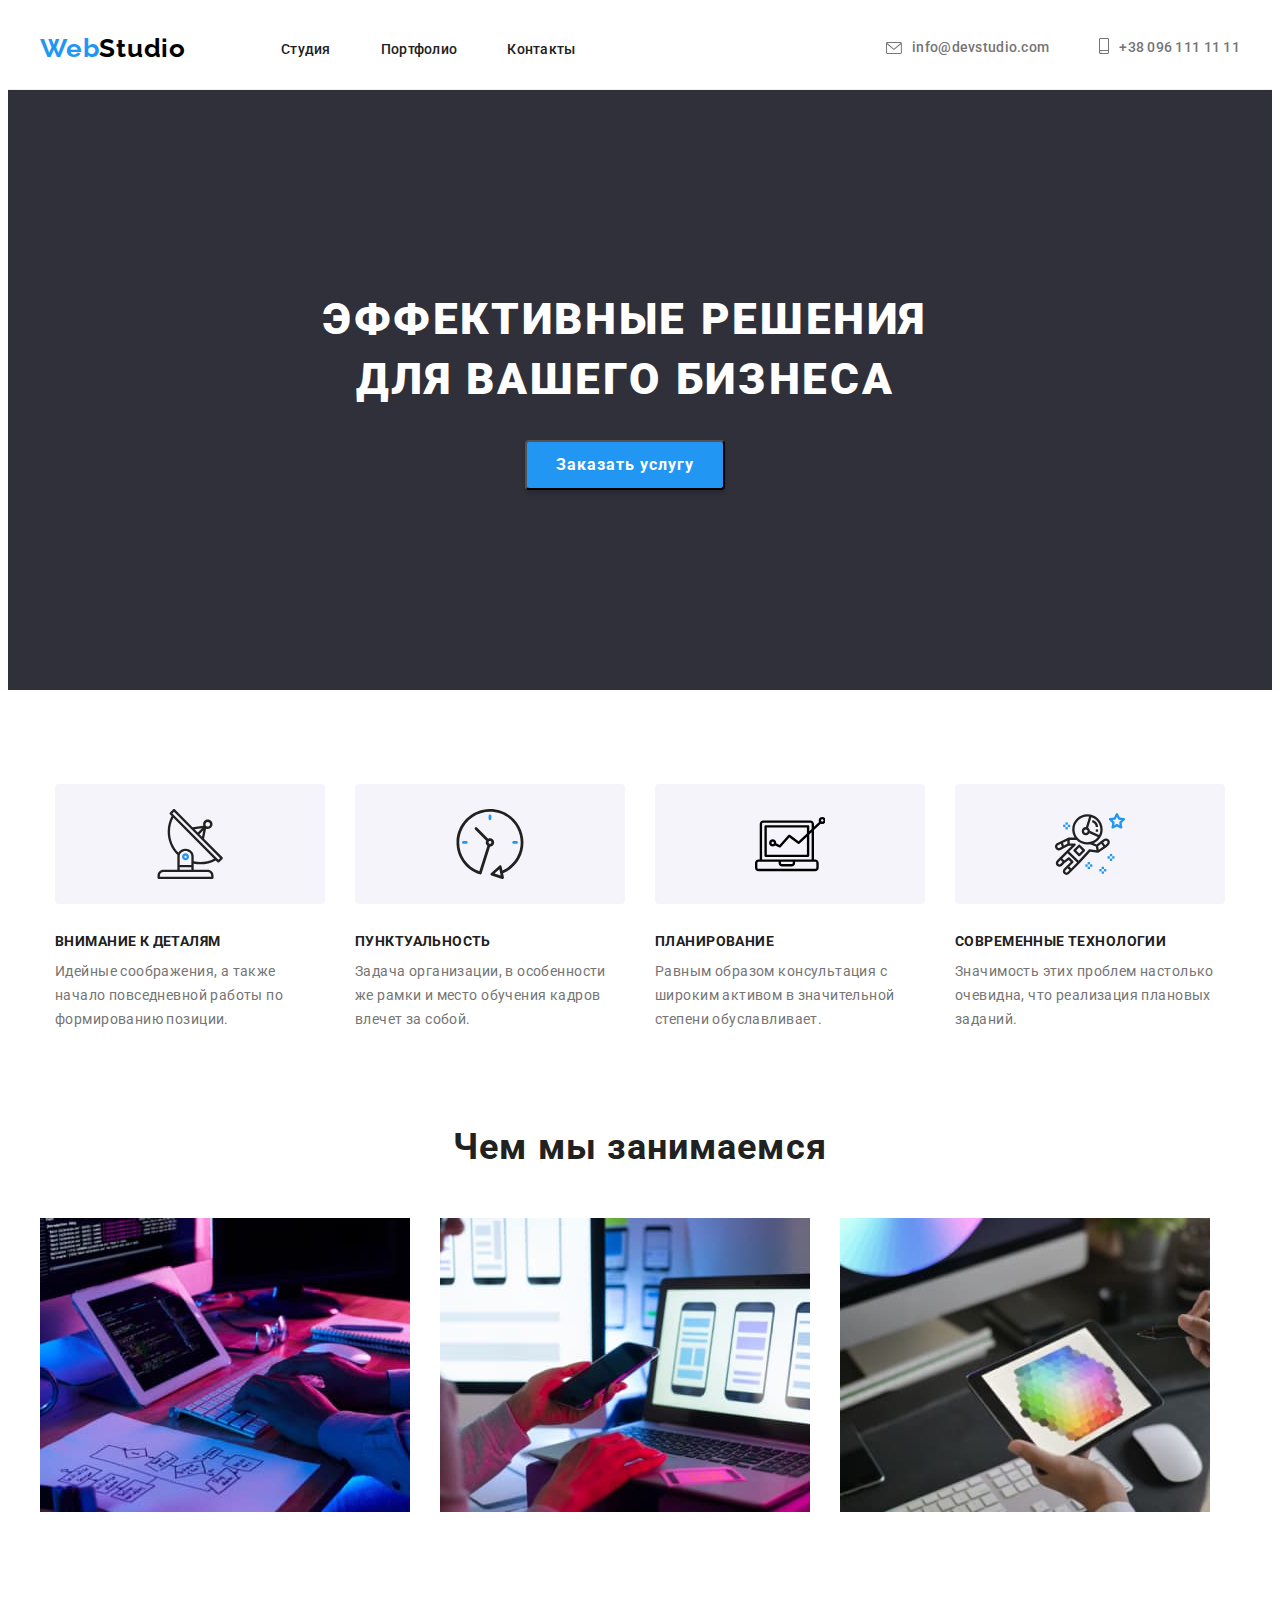
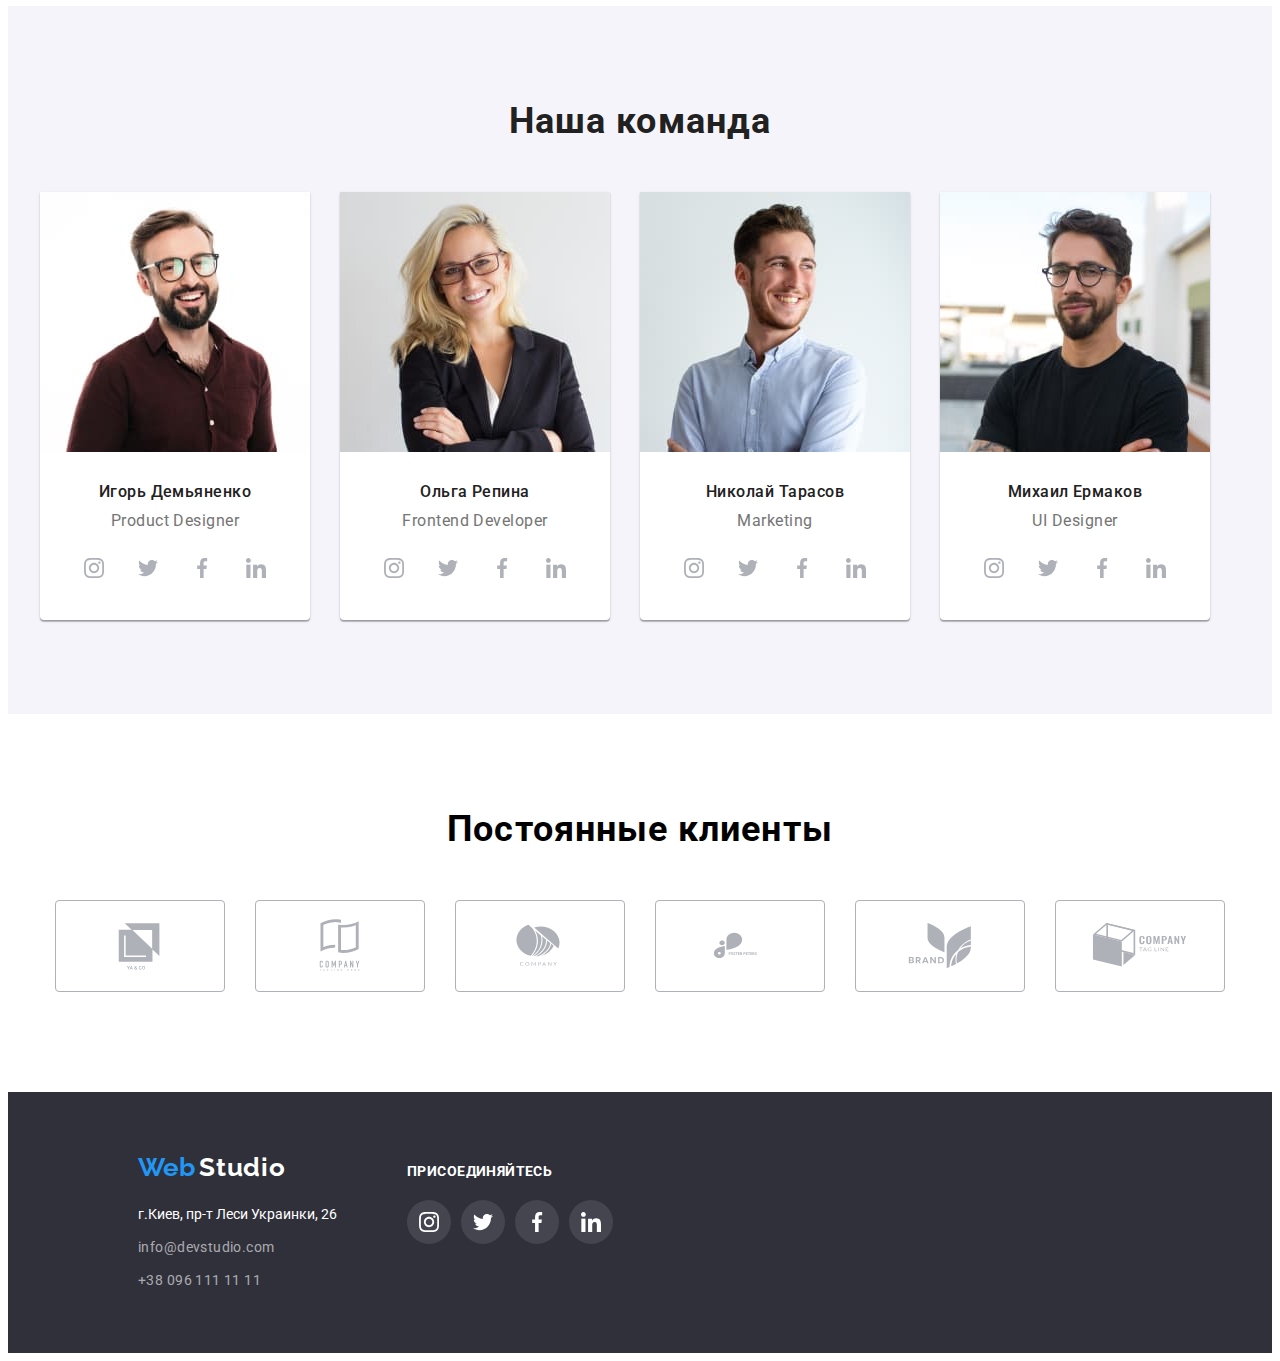
==== index.html @ fecfe100 "из свж" ====
<!DOCTYPE html>
<html lang="ru">

<head>
    <meta charset="UTF-8">
    <meta http-equiv="X-UA-Compatible" content="IE=edge">
    <meta name="viewport" content="width=device-width, initial-scale=1.0">
    <title>WebStudio</title>
    <link rel="preconnect" href="https://fonts.googleapis.com">
    <link rel="preconnect" href="https://fonts.gstatic.com" crossorigin>
    <link 
    href="https://fonts.googleapis.com/css2?family=Raleway:wght@700&family=Roboto:wght@400;500;700;900&display=swap"
    rel="stylesheet"
    />
    <link rel="stylesheet" href="https://cdnjs.cloudflare.com/ajax/libs/modern-normalize/1.1.0/modern-normalize.min.css"
        integrity="sha512-wpPYUAdjBVSE4KJnH1VR1HeZfpl1ub8YT/NKx4PuQ5NmX2tKuGu6U/JRp5y+Y8XG2tV+wKQpNHVUX03MfMFn9Q=="
        crossorigin="anonymous" referrerpolicy="no-referrer" />
    <link rel="stylesheet" href="./style/style.css">
</head>

<body>
    <header class="header">
    <div class="container header-container">    
    <nav class="header-navigation">
            <a class="header-logo-first link "href="">Web</a>
            <a class="header-logo-second link " href="">Studio</a>
            <ul class="header-list list">
                <li class="header-item" ><a href="" class="header-link link ">Студия</a></li>
                <li class="header-item" ><a href="./portfolio.html" class="header-link link ">Портфолио</a></li>
                <li class="header-item" ><a href="" class="header-link link ">Контакты</a></li>
            </ul>  
    </nav> 
    <div class="header-connect">
        <a href="" class="header-icons-mail header-link-icons link">
            <svg class="header-icon-mail " width='16' height="12">
                <use href="./img/icon.svg/icons.svg#icon-e_mail"></use>
            </svg>
        </a>
    <a class="header-mail header-link link " href="mailto:info@devstudio.com">info@devstudio.com</a>
    <a href="" class="header-icons-tel header-link-icons link">
        <svg class="header-icon-tel " width='10' height="16">
            <use href="./img/icon.svg/icons.svg#icon-smartphone"></use>
        </svg>
    </a>
    <a class="header-tel header-link header-icons-tel link" href="tel:+380961111111">+38 096 111 11 11</a>
</div>
</div>
</header>

    <main>
        <!-- Страница герой -->
        
        <section class="hero">
            <div class="container ">
            <h1 class="hero-title">Эффективные решения для вашего бизнеса</h1>
            <button class="hero-btn"type="button">Заказать услугу</button>
        </div>
    </section>
    

        <!--Особенности-->
        <section class="peculiarities">
            <div class="container container-peculiarities">
            <h2 class="peculiarities-title">Особенности</h2>
            <ul class="peculiarities-list list">
                <li class="peculiarities-item">
                    <a href="" class="peculiarities-link link">
                        <svg class="peculiarities-icon" width='70' height="70">
                            <use href="./img/icon.svg/icons.svg#icon-untitled"></use>
                        </svg>
                    </a>
                    <h3 class="peculiarities-after-title">Внимание к деталям</h3>
                    <p class="peculiarities-text">Идейные соображения, а также начало повседневной работы по формированию позиции.</p>
                </li>
                <li class="peculiarities-item">
                    <a href="" class="peculiarities-link link">
                        <svg class="peculiarities-icon" width='70' height="70">
                            <use href="./img/icon.svg/icons.svg#icon-1"></use>
                        </svg>
                    </a>
                    <h3 class="peculiarities-after-title">Пунктуальность</h3>
                    <p class="peculiarities-text">Задача организации, в особенности же рамки и место обучения кадров влечет за собой.</p>
                </li>
                <li class="peculiarities-item">
                    <a href="" class="peculiarities-link link">
                        <svg class="peculiarities-icon" width='70' height="70">
                            <use href="./img/icon.svg/icons.svg#icon-2"></use>
                        </svg>
                    </a>
                    <h3 class="peculiarities-after-title">Планирование</h3>
                    <p class="peculiarities-text">Равным образом консультация с широким активом в значительной степени обуславливает.</p>
                </li>
                <li class="peculiarities-item">
                    <a href="" class="peculiarities-link link">
                        <svg class="peculiarities-icon" width='70' height="70">
                            <use href="./img/icon.svg/icons.svg#icon-3"></use>
                        </svg>
                    </a>
                    <h3 class="peculiarities-after-title">Современные технологии</h3>
                    <p class="peculiarities-text">Значимость этих проблем настолько очевидна, что реализация плановых заданий.</p>
                </li>
            </ul>
        </div>
        </section>
        <!-- Чем занимаемся -->
        <section class="activity">
            <div class="container container-activity">
            <h2 class="activity-title">Чем мы занимаемся</h2>
            <ul class="activity-list list">
                <li class="activity-item"><a class="activity-link" href=""><img src="./img/box1.jpeg" alt="разработка" width="370"></a></li>
                <li class="activity-item"><a class="activity-link" href=""><img src="./img/box_2.jpeg" alt="разработка" width="370"></a></li>
                <li class="activity-item"><a class="activity-link" href=""><img src="./img/box3.jpeg" alt="разработка" width="370"></a></li>
            </ul>
        </div>
        </section>
        <!-- Команда -->
        <section class="team">
            <div class="container container-team">
            <h2 class="team-title">Наша команда</h2>
            <ul class="team-list list">
                <li class="team-item" >
                    <img src="./img/img_Ihor.jpeg" alt="Фото человека" width="270">
                    <div class="team-item-info">
                    <h3 class="team-after-title">Игорь Демьяненко</h3>
                    <p class="team-text"lang="en"> Product Designer</p>
                <ul class="team-social-list list">
                    <li class="team-social-item">
                        <a href="" class="team-social-link link">
                        <svg class="team-social-icon instagram" width='20' height="20">
                        <use href="./img/icon.svg/icons.svg#icon-instagram_team"></use>
                        </svg>
                        </a>
                    </li>
                    <li class="team-social-item">
                        <a href="" class="team-social-link link">
                            <svg class="team-social-icon" width='20' height="20">
                            <use href="./img/icon.svg/icons.svg#icon-twitter_team"></use>
                        </svg></a>
                    </li>
                    <li class="team-social-item">
                        <a href="" class="team-social-link link">
                            <svg class="team-social-icon" width='20' height="20">
                            <use href="./img/icon.svg/icons.svg#icon-facebook"></use>
                        </svg></a>
                    </li>
                    <li class="team-social-item">
                        <a href="" class="team-social-link link">
                            <svg class="team-social-icon" width='20' height="20">
                            <use href="./img/icon.svg/icons.svg#icon-linkedin"></use>
                        </svg>
                    </a>
                    </li>
                </ul>
                </div>
            </li>
                <li class="team-item" >
                    <img src="./img/img_Olha.jpeg" alt="Фото человека" width="270">
                    <div class="team-item-info">
                        <h3 class="team-after-title">Ольга Репина</h3>
                    <p class="team-text" lang="en"> Frontend Developer</p>
                    <ul class="team-social-list list">
                        <li class="team-social-item">
                        <a href="" class="team-social-link link">
                            <svg class="team-social-icon" width='20' height="20">
                            <use href="./img/icon.svg/icons.svg#icon-instagram_team"></use>
                        </svg>
                    </a>
                    </li>
                    <li class="team-social-item">
                        <a href="" class="team-social-link link">
                            <svg class="team-social-icon" width='20' height="20">
                                <use href="./img/icon.svg/icons.svg#icon-twitter_team"></use>
                            </svg>
                        </a>
                    </li>
                    <li class="team-social-item">
                        <a href="" class="team-social-link link">
                            <svg class="team-social-icon" width='20' height="20">
                                <use href="./img/icon.svg/icons.svg#icon-facebook"></use>
                            </svg>
                        </a>
                    </li>
                    <li class="team-social-item">
                        <a href="" class="team-social-link link">
                            <svg class="team-social-icon" width='20' height="20">
                                <use href="./img/icon.svg/icons.svg#icon-linkedin"></use>
                            </svg>
                        </a>
                    </li>
                </ul>
                </div>
            </li>
                <li class="team-item" >
                    <img src="./img/img_Mykola.jpeg" alt="Фото человека" width="270">
                    <div class="team-item-info"><h3 class="team-after-title">Николай Тарасов</h3>
                    <p class="team-text" lang="en"> Marketing</p>
                <ul class="team-social-list list">
                    <li class="team-social-item">
                        <a href="" class="team-social-link link">
                            <svg class="team-social-icon" width='20' height="20">
                            <use href="./img/icon.svg/icons.svg#icon-instagram_team"></use>
                            </svg>
                        </a>
                    </li>
                    <li class="team-social-item">
                        <a href="" class="team-social-link link">
                            <svg class="team-social-icon" width='20' height="20">
                            <use href="./img/icon.svg/icons.svg#icon-twitter_team"></use>
                        </svg>
                    </a>
                    </li>
                    <li class="team-social-item">
                        <a href="" class="team-social-link link"><svg class="team-social-icon" width='20' height="20">
                            <use href="./img/icon.svg/icons.svg#icon-facebook"></use>
                        </svg>
                    </a>
                    </li>
                    <li class="team-social-item">
                        <a href="" class="team-social-link link">
                            <svg class="team-social-icon" width='20' height="20">
                                <use href="./img/icon.svg/icons.svg#icon-linkedin"></use>
                            </svg>
                        </a>
                    </li>
                </ul>
                </div></li>
                <li class="team-item" >
                    <img src="./img/img_Myha.jpeg" alt="Фото человека" width="270">
                    <div class="team-item-info"><h3 class="team-after-title">Михаил Ермаков</h3>
                    <p class="team-text" lang="en"> UI Designer</p>
                <ul class="team-social-list list">
                    <li class="team-social-item">
                        <a href="" class="team-social-link link"><svg class="team-social-icon" width='20' height="20">
                        <use href="./img/icon.svg/icons.svg#icon-instagram_team"></use>
                        </svg>
                    </a>
                    </li>
                    <li class="team-social-item">
                        <a href="" class="team-social-link link">
                            <svg class="team-social-icon" width='20' height="20">
                                <use href="./img/icon.svg/icons.svg#icon-twitter_team"></use>
                            </svg>
                        </a>
                    </li>
                    <li class="team-social-item">
                        <a href="" class="team-social-link link">
                            <svg class="team-social-icon" width='20' height="20">
                                <use href="./img/icon.svg/icons.svg#icon-facebook"></use>
                            </svg>
                        </a>
                    </li>
                    <li class="team-social-item">
                        <a href="" class="team-social-link link">
                        <svg class="team-social-icon" width='20' height="20">
                        <use href="./img/icon.svg/icons.svg#icon-linkedin"></use>
                        </svg>
                        </a>
                    </li>
                </ul>
                </div></li>
            </ul>
        </div>
        </section>
        <!--Постоянные клиенты-->
        <section class="clients">
            <div class="container container-clients">
                <h2 class="clients-title">Постоянные клиенты</h2>
                <ul class="clients-list list">
                    <li class="clients-item">
                    <a href="" class="clients-link link">
                        <svg class="clients-icon" width='106' height="60">
                            <use href="./img/icon.svg/icons.svg#icon-ya_co"></use>
                        </svg>
                    </a>
                </li>
                <li class="clients-item">
                    <a href="" class="clients-link link">
                        <svg class="clients-icon" width='106' height="60">
                            <use href="./img/icon.svg/icons.svg#icon-company"></use>
                        </svg>
                    </a>
                </li>
                <li class="clients-item">
                    <a href="" class="clients-link link">
                        <svg class="clients-icon" width='106' height="60">
                            <use href="./img/icon.svg/icons.svg#icon-company_two"></use>
                        </svg>
                    </a>
                </li>
                <li class="clients-item">
                    <a href="" class="clients-link link">
                        <svg class="clients-icon" width='106' height="60">
                            <use href="./img/icon.svg/icons.svg#icon-foster_peters"></use>
                        </svg>
                    </a>
                </li>
                <li class="clients-item">
                    <a href="" class="clients-link link">
                        <svg class="clients-icon" width='106' height="60">
                            <use href="./img/icon.svg/icons.svg#icon-brand"></use>
                        </svg>
                    </a>
                </li>
                <li class="clients-item">
                    <a href="" class="clients-link link">
                        <svg class="clients-icon" width='106' height="60">
                            <use href="./img/icon.svg/icons.svg#icon-tag_line"></use>
                        </svg>
                    </a>
                </li>
                
                </ul>

            </div>
        </section>
    </main>
    <footer class="footer container-icons">
        <div class="container-footer">
        <a class="footer-logo-first link" href="">Web</a>
        <a class="footer-logo-second link" href="">Studio</a>
        <address class="footer-address">
            <ul class="footer-list list">
                <li class="footer-item"><a class="footer-link link"href="https://goo.gl/maps/S71Vczf6p6G6FvQn8" target="_blank" rel="noopener noreferrer">г.Киев,
                        пр-т Леси Украинки, 26</a></li>
                <li class="footer-item"><a class="footer-link-mail link"href="mailto:info@devstudio.com">info@devstudio.com</a></li>
                <li class="footer-item"><a class="footer-link-tel link"href="tel:+380961111111">+38 096 111 11 11</a></li>
            </ul>
            </address>
            </div>
            <section class="" >
                <div class="container-footer-icons">
                <p class="footer-social-text">
                        ПРИСОЕДИНЯЙТЕСЬ
                    </p>
                    <ul class="footer-social-list list">
                        <li class="footer-social-item">
                            <a href="" class="link footer-social-link">
                                <svg class="footer-social-icon instagram" width='20' height="20">
                                <use href="./img/icon.svg/icons.svg#icon-instagram_team"></use>
                            </svg></a>
                        </li>
                        <li class="footer-social-item">
                            <a href="" class="link footer-social-link">
                                <svg class="footer-social-icon instagram" width='20' height="20">
                                <use href="./img/icon.svg/icons.svg#icon-twitter_team"></use>
                                </svg></a>
                        </li>
                        <li class="footer-social-item">
                            <a href="" class="link footer-social-link">
                                <svg class="footer-social-icon instagram" width='20' height="20">
                                <use href="./img/icon.svg/icons.svg#icon-facebook"></use>
                                </svg></a>
                        </li>
                        <li class="footer-social-item">
                            <a href="" class="link footer-social-link">
                                <svg class="footer-social-icon instagram" width='20' height="20">
                                <use href="./img/icon.svg/icons.svg#icon-linkedin"></use>
                                </svg></a>
                        </li>
                    
                </ul>
            </div>
        </section>
    </footer>
</body>

</html>
---- style/style.css ----
:root {
  --header-text-color: #212121;
  --main-title-color: #ffffff;
  --second-title-color: #212121;
  --first-text-color: #757575;
  --second-text-color: #212121;
  --accent-color: #2196f3;
}

body {
  font-family: 'Roboto', sans-serif;
  color: #000;
}

p,
h1,
h2,
h3,
h4,
h5,
h6 {
  margin: 0;
}

ul {
  margin: 0;
  padding: 0;
}
button {
  cursor: pointer;
}

img {
  display: block;
}
.container {
  width: 1200px;
  padding-left: 15px;
  padding-right: 15px;
  margin: 0px auto;
}

.list {
  list-style: none;
}

.link {
  text-decoration: none;
}

/*-------------Header-------------*/
.header {
  padding-top: 25px;
  padding-bottom: 25px;
  border-bottom: 1px solid #eeeeee;
}
.header-container {
  display: flex;
  align-items: center;
}
.header-navigation {
  display: flex;
  align-items: center;
}

.header-connect {
  display: flex;
  margin-left: auto;
  align-items: center;
}

.header-list {
  display: flex;
  margin-left: 95px;
}

.header-item {
  margin-right: 50px;
}
.header-item:last-child {
  margin-right: 0;
}

.header-link {
  display: inline-block;
  font-weight: 500;
  font-size: 14px;
  line-height: 1.14;
  letter-spacing: 0.02em;
  color: var(--header-text-color);
}

.header-link:hover,
.header-link:focus {
  color: var(--accent-color);
}

.header-logo-first {
  font-family: Raleway;
  font-weight: 700;
  font-size: 26px;
  line-height: 1.19;
  letter-spacing: 0.03em;
  color: var(--accent-color);
}

.header-logo-second {
  font-family: Raleway;
  font-weight: 700;
  font-size: 26px;
  line-height: 1.19;
  letter-spacing: 0.03em;
  color: #000;
}

.header-mail {
  font-weight: 500;
  font-size: 14px;
  line-height: 1.14;
  letter-spacing: 0.02em;
  color: var(--first-text-color);
  margin-right: 50px;
}

.header-tel {
  font-weight: 500;
  font-size: 14px;
  line-height: 1.14;
  letter-spacing: 0.02em;
  color: var(--first-text-color);
}

.header-icon-mail {
  display: inline-flex;
  align-items: center;
  width: 16px;
  height: 12px;
  margin-right: 10px;
}
.header-icon-tel {
  display: inline-flex;
  align-items: center;
  width: 10px;
  height: 16px;
  margin-right: 10px;
}
/*---------------Hero---------------*/
.hero {
  background-color: #2f303a;
  background-image: linear-gradient(
      rgba(47, 48, 58, 0.4),
      rgba(47, 48, 58, 0.4)
    ),
    url(../img/картинка_герой.jpg);
  max-width: 1600;
  margin: 0 auto;
  background-repeat: no-repeat;
  background-position: center;
  background-size: cover;
  padding-top: 200px;
  padding-bottom: 200px;
}
.hero-title {
  font-weight: 900;
  font-size: 44px;
  line-height: 1.36;
  letter-spacing: 0.06em;
  text-transform: uppercase;
  color: var(--main-title-color);
  width: 696px;
  height: 120px;
  text-align: center;
  margin-left: 237px;
}

.hero-btn {
  font-family: inherit;
  font-weight: 700;
  font-size: 16px;
  line-height: 1.875;
  letter-spacing: 0.06em;
  color: #ffffff;
  cursor: pointer;
  align-items: center;
  text-align: center;
  background: #2196f3;
  box-shadow: 0px 4px 4px rgba(0, 0, 0, 0.15);
  border-radius: 4px;
  width: 200px;
  height: 50px;
  margin-top: 30px;
  margin-left: 485px;
}

.hero-btn:hover,
.hero-btn:focus {
  background-color: #188ce8;
}

/*---------Peculiarities---------*/
.peculiarities {
  padding-top: 94px;
  padding-bottom: 94px;
}

.peculiarities-title {
  display: none;
}

.peculiarities-list {
  display: flex;
  justify-content: center;
}

.peculiarities-item {
  width: 270px;
  /*height: 101px;*/
  margin-right: 30px;
}

.peculiarities-link {
  width: 270px;
  height: 120px;
  display: flex;
  align-items: center;
  justify-content: center;
  background-color: #f5f4fa;
  border-radius: 4px;
  margin-bottom: 30px;
}

.peculiarities-icon {
  display: block;
  width: 70px;
  height: 70px;
}

/*.peculiarities-item::before {
  content: '';
  display: inline-block;
  width: 270px;
  height: 120px;
  background: #f5f4fa;
  border-radius: 4px;
}*/

.peculiarities-item:last-child {
  margin-right: 0;
}

.peculiarities-after-title {
  margin-bottom: 10px;
}
.peculiarities-after-title {
  display: flex;
  font-weight: 700;
  font-size: 14px;
  line-height: 1.14;
  letter-spacing: 0.03em;
  text-transform: uppercase;
  color: var(--second-title-color);
}
.peculiarities-text {
  font-weight: 400;
  font-size: 14px;
  line-height: 1.71;
  letter-spacing: 0.03em;
  color: var(--first-text-color);
}

/*---------activity---------*/
.activity {
  margin-bottom: 94px;
}
.activity-title {
  font-weight: 700;
  font-size: 36px;
  line-height: 1.17;
  text-align: center;
  letter-spacing: 0.03em;
  color: var(--second-title-color);
  padding-top: 0px;
  margin-bottom: 50px;
}

.activity-list {
  display: flex;
}
.activity-item {
  margin-right: 30px;
}

.activity-item:last-child {
  margin-right: 0;
}
/*---------team---------*/

.team {
  padding-top: 94px;
  padding-bottom: 94px;
  background-color: #f5f4fa;
}

.team-title {
  font-weight: 700;
  font-size: 36px;
  line-height: 1.17;
  text-align: center;
  letter-spacing: 0.03em;
  color: var(--second-title-color);
  margin-bottom: 50px;
}

.team-item-info {
  padding: 30px;
}
.team-list {
  display: flex;
}

.team-item {
  margin-right: 30px;
  background-color: #ffffff;
  box-shadow: 0px 1px 3px rgba(0, 0, 0, 0.12), 0px 1px 1px rgba(0, 0, 0, 0.14),
    0px 2px 1px rgba(0, 0, 0, 0.2);
  border-radius: 0px 0px 4px 4px;
}

.team-item:last-child {
  margin-right: 0;
}

.team-after-title {
  font-weight: 500;
  font-size: 16px;
  line-height: 1.19;
  text-align: center;
  letter-spacing: 0.03em;
  color: var(--second-text-color);

  margin-bottom: 10px;
}

.team-text {
  font-size: 16px;
  line-height: 1.19;
  text-align: center;
  letter-spacing: 0.03em;
  color: var(--first-text-color);
  margin-bottom: 16px;
}

.team-social-list {
  display: flex;
  justify-content: center;
}

.team-social-item {
  width: 44px;
  height: 44px;
}

.team-social-item + .team-social-item {
  margin-left: 10px;
}

.team-social-link {
  width: 100%;
  height: 100%;
  border-radius: 50%;
  display: flex;
  align-items: center;
  justify-content: center;
}

.team-social-link:hover,
.team-social-link:focus {
  background-color: #2196f3;
}
.team-social-icon {
  fill: #afb1b8;
}

.team-social-link:hover .team-social-icon,
.team-social-link:focus .team-social-icon {
  fill: #ffffff;
}
/*-------Clients-------*/
.clients {
  padding-top: 94px;
  padding-bottom: 100px;
}
.clients-title {
  font-weight: 700;
  font-size: 36px;
  line-height: 1.17;
  text-align: center;
  letter-spacing: 0.03em;
}
.clients-list {
  display: flex;
  justify-content: center;
  margin-top: 50px;
}

.clients-link {
  width: 170px;
  height: 92px;
  border: 1px solid #afb1b8;
  box-sizing: border-box;
  border-radius: 4px;
  display: flex;
  align-items: center;
  justify-content: center;
}
.clients-item + .clients-item {
  margin-left: 30px;
}

.clients-link:hover,
.clients-link:focus {
  border: 1px solid var(--accent-color);
}
.clients-link:hover .clients-icon,
.clients-link:focus .clients-icon {
  fill: #2196f3;
}

/*---------Footer---------*/

.footer {
  background-color: #2f303a;
  padding-left: 130px;
}

.container-icons {
  display: flex;
  padding-top: 60px;
  padding-bottom: 60px;
  margin: 0 auto;
  display: flex;
}
.container-footer {
  display: ;
}
.container-footer-icons {
  width: 206px;
  height: 80px;
  margin-left: 70px;
  padding-top: 12px;
}

.footer-logo-first {
  font-family: Raleway;
  font-weight: 700;
  font-size: 26px;
  line-height: 1.19;
  color: var(--accent-color);
}

.footer-logo-second {
  font-family: Raleway;
  font-weight: 700;
  font-size: 26px;
  line-height: 1.19;
  letter-spacing: 0.03em;
  color: #ffffff;
}

.footer-address {
  margin-top: 20px;
}

.footer-item {
  margin-bottom: 9px;
}

.footer-item:last-child {
  margin-bottom: 0;
}
.footer-link {
  font-style: normal;
  font-size: 14px;
  line-height: 1.71;
  color: #ffffff;
}

.footer-link-mail,
.footer-link-tel {
  font-style: normal;
  font-size: 14px;
  line-height: 1.71;
  letter-spacing: 0.03em;
  color: rgba(255, 255, 255, 0.6);
}

.footer-social-text {
  font-style: 400;
  font-weight: 700;
  font-size: 14px;
  line-height: 1.14;
  letter-spacing: 0.03em;
  text-transform: uppercase;
  color: var(--main-title-color);
}

.footer-social-list {
  display: flex;
}

.footer-social-item {
  width: 44px;
  height: 44px;
  margin-top: 20px;
}

.footer-social-link {
  width: 100%;
  height: 100%;
  border-radius: 50%;
  display: flex;
  align-items: center;
  justify-content: center;
  background-color: rgba(255, 255, 255, 0.1);
}

.footer-social-item + .footer-social-item {
  margin-left: 10px;
}

.footer-social-link:hover,
.footer-social-link:focus {
  background-color: #2196f3;
}

.footer-social-icon {
  fill: #ffffff;
}

/*---------Portfolio---------*/
.project {
  padding-top: 94px;
  padding-bottom: 93px;
}
.project-item:focus,
.project-item:hover {
  background: #ffffff;
  border: 1px solid #eeeeee;
  box-shadow: 0px 1px 1px rgba(0, 0, 0, 0.12), 0px 4px 4px rgba(0, 0, 0, 0.06),
    1px 4px 6px rgba(0, 0, 0, 0.16);
}
.filter-list {
  display: flex;
  margin-left: 280px;
}
.filter-btn {
  font-family: inherit;
  font-weight: 500;
  font-size: 16px;
  line-height: 1.62;
  text-align: center;
  letter-spacing: 0.03em;
  color: #212121;
  background-color: #f5f4fa;
  border-radius: 4px;
  border-color: #f5f4fa;
  padding: 6px 22px;
}

.filter-item {
  margin-right: 8px;
}

.filter-item:last-child {
  margin-right: 0;
}

.filter-btn:hover,
.filter-btn:focus {
  color: var(--accent-color);
}

.project-list {
  display: flex;
  flex-wrap: wrap;
  margin-top: 50px;
}

.project-item {
  margin-right: 27px;
  margin-bottom: 30px;
  border: 1px solid #eeeeee;
}

.project-item:nth-child(n + 7) {
  margin-bottom: 0px;
}
.project-item:nth-child(3n + 3) {
  margin-right: 0px;
}

.project-item-info {
  padding: 24px 20px;
}

.project-title {
  font-weight: 700;
  font-size: 18px;
  line-height: 2;
  color: var(--second-title-color);
}

.project-pretitle {
  font-size: 16px;
  line-height: 1.87;
  letter-spacing: 0.03em;
  color: var(--first-text-color);
  margin-top: 4px;
}
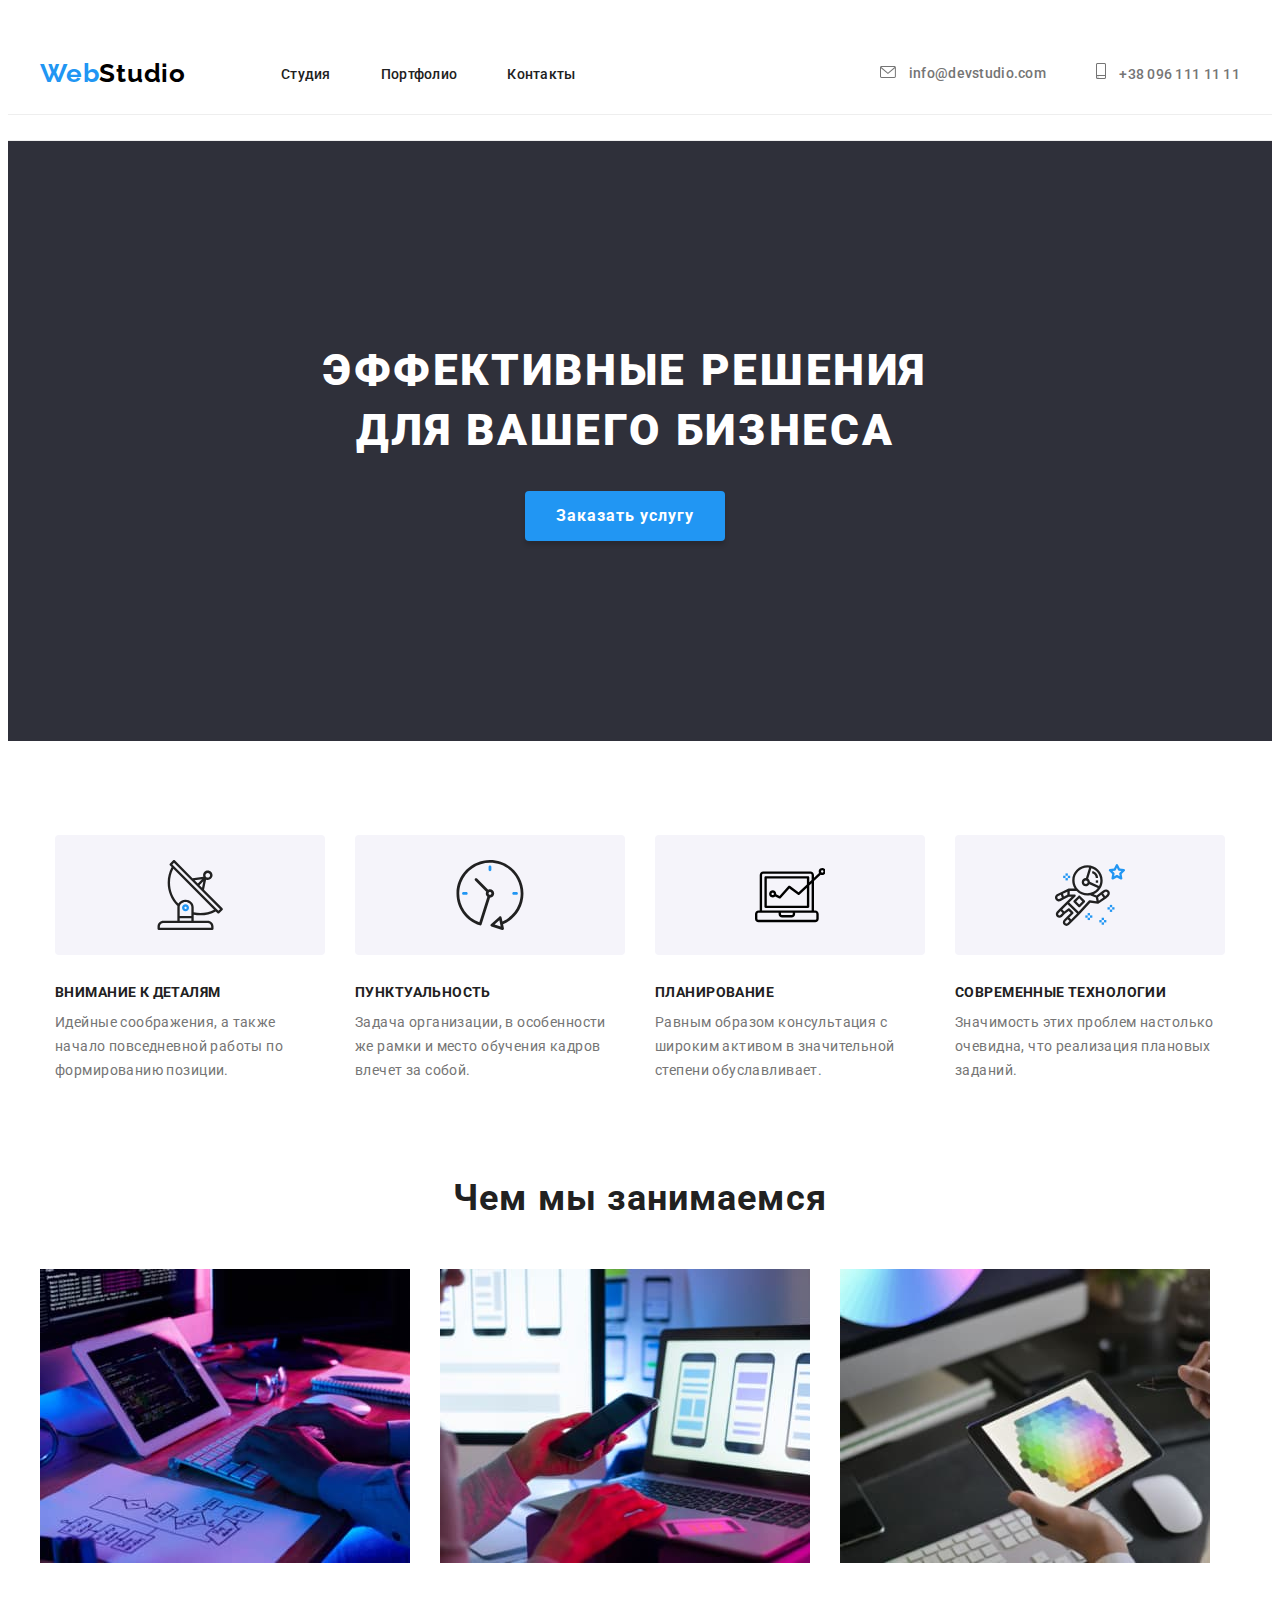
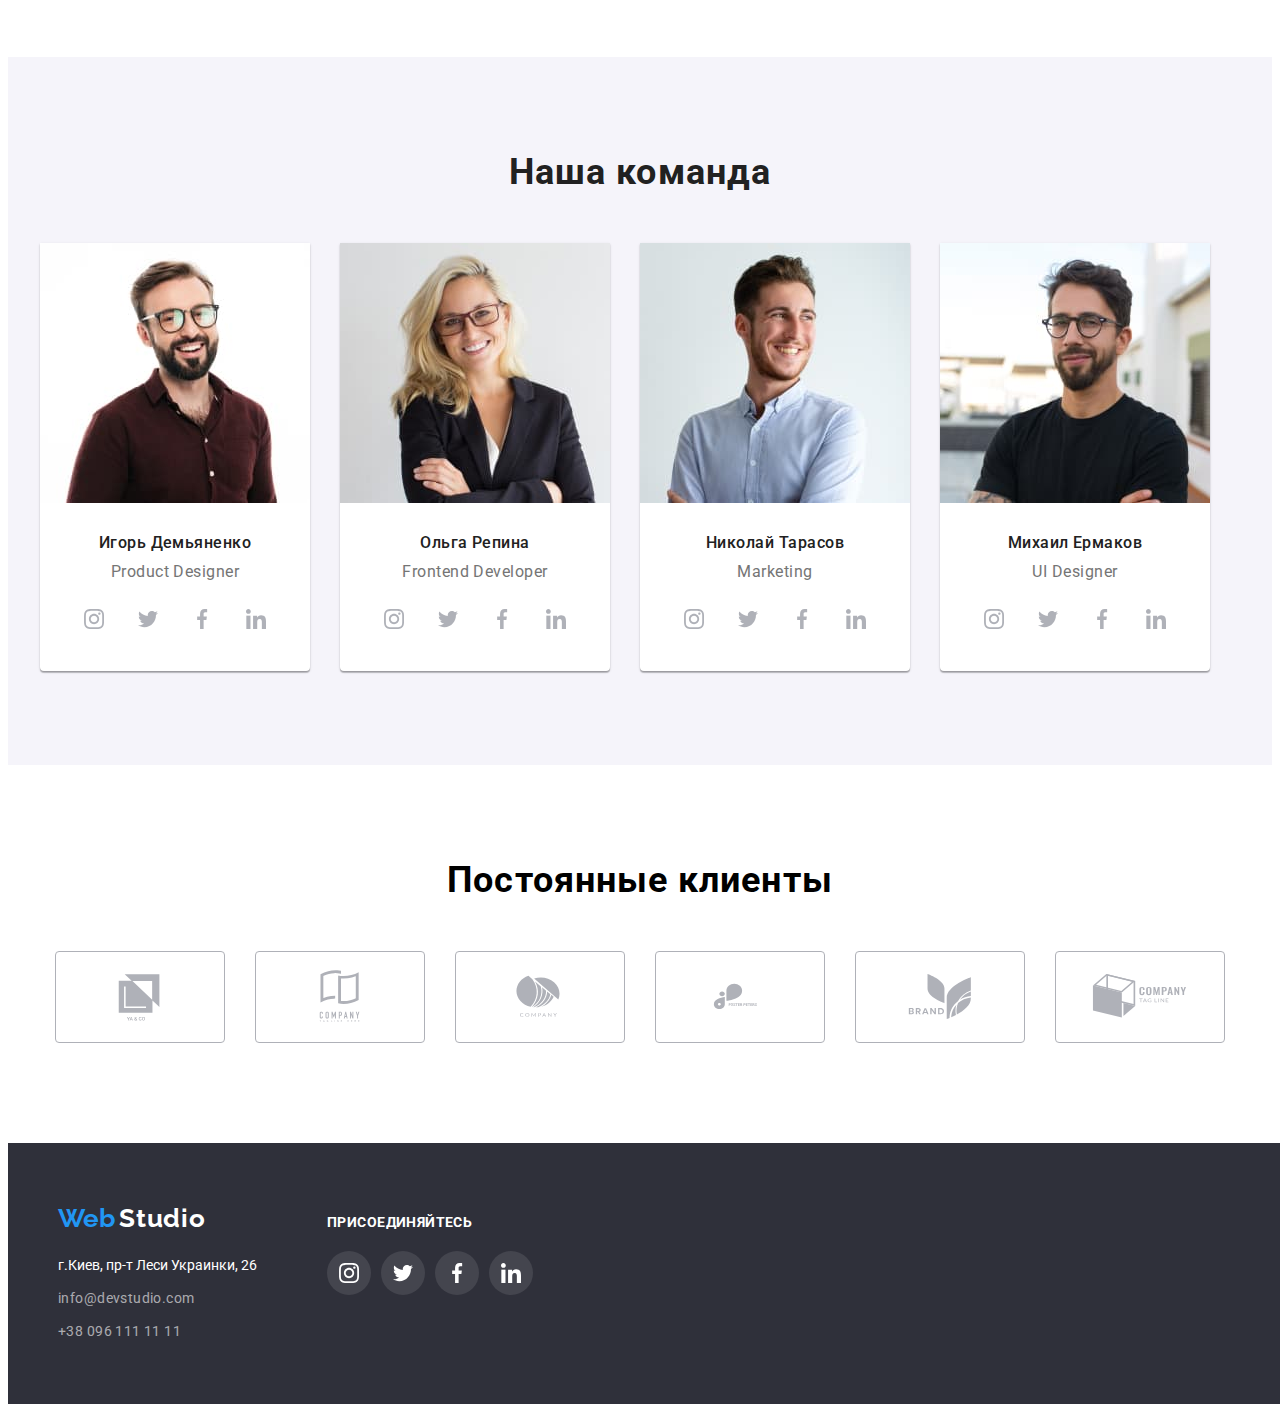
==== commit a04490a3: "хедер" ====
--- a/index.html
+++ b/index.html
@@ -20,31 +20,38 @@
 
 <body>
     <header class="header">
-    <div class="container header-container">    
-    <nav class="header-navigation">
-            <a class="header-logo-first link "href="">Web</a>
-            <a class="header-logo-second link " href="">Studio</a>
-            <ul class="header-list list">
-                <li class="header-item" ><a href="" class="header-link link ">Студия</a></li>
-                <li class="header-item" ><a href="./portfolio.html" class="header-link link ">Портфолио</a></li>
-                <li class="header-item" ><a href="" class="header-link link ">Контакты</a></li>
-            </ul>  
-    </nav> 
-    <div class="header-connect">
-        <a href="" class="header-icons-mail header-link-icons link">
-            <svg class="header-icon-mail " width='16' height="12">
-                <use href="./img/icon.svg/icons.svg#icon-e_mail"></use>
-            </svg>
-        </a>
-    <a class="header-mail header-link link " href="mailto:info@devstudio.com">info@devstudio.com</a>
-    <a href="" class="header-icons-tel header-link-icons link">
-        <svg class="header-icon-tel " width='10' height="16">
-            <use href="./img/icon.svg/icons.svg#icon-smartphone"></use>
-        </svg>
-    </a>
-    <a class="header-tel header-link header-icons-tel link" href="tel:+380961111111">+38 096 111 11 11</a>
-</div>
-</div>
+    <header class="header">
+        <div class="container header-container">
+            <nav class="header-navigation">
+                <a class="header-logo-first link " href="">Web</a>
+                <a class="header-logo-second link " href="">Studio</a>
+                <ul class="header-list list">
+                    <li class="header-item"><a href="./index.html" class="header-link link ">Студия</a></li>
+                    <li class="header-item"><a href="./portfolio.html" class="header-link link ">Портфолио</a></li>
+                    <li class="header-item"><a href="" class="header-link link ">Контакты</a></li>
+                </ul>
+            </nav>
+            <div class="header-connect">
+                <ul class="list header-list list-mail-tel">
+                    <li class="item-mail-tel">
+                        <a href="mailto:info@devstudio.com"
+                            class="header-icons-mail header-link-icons link header-mail header-link">
+                            <svg class="header-icon-mail " width='16' height="12">
+                                <use href="./img/icon.svg/icons.svg#icon-e_mail"></use>
+                            </svg>
+                            info@devstudio.com</a>
+                    </li>
+                    <li class="item-mail-tel">
+                        <a href="tel:+380961111111"
+                            class="header-icons-tel header-link-icons header-tel header-link header-icons-tel link">
+                            <svg class="header-icon-tel" width='10' height="16">
+                                <use href="./img/icon.svg/icons.svg#icon-smartphone"></use>
+                            </svg>
+                            +38 096 111 11 11</a>
+                    </li>
+                </ul>
+            </div>
+    </header>
 </header>
 
     <main>
--- a/style/style.css
+++ b/style/style.css
@@ -94,6 +94,18 @@
 .header-link:focus {
   color: var(--accent-color);
 }
+.item-mail-tel:hover .header-icon-mail {
+  fill: #2196f3;
+}
+
+.item-mail-tel:hover .header-icon-tel {
+  fill: #2196f3;
+}
+
+.header-icon-tel,
+.header-icon-mail {
+  fill: #757575;
+}
 
 .header-logo-first {
   font-family: Raleway;
@@ -151,7 +163,7 @@
       rgba(47, 48, 58, 0.4),
       rgba(47, 48, 58, 0.4)
     ),
-    url(../img/картинка_герой.jpg);
+    url('https://i.ibb.co/WFX4rJ6/image.jpg');
   max-width: 1600;
   margin: 0 auto;
   background-repeat: no-repeat;
@@ -174,6 +186,7 @@
 }
 
 .hero-btn {
+  border: none;
   font-family: inherit;
   font-weight: 700;
   font-size: 16px;
@@ -337,7 +350,6 @@
   text-align: center;
   letter-spacing: 0.03em;
   color: var(--second-text-color);
-
   margin-bottom: 10px;
 }
 
@@ -420,6 +432,10 @@
 .clients-link:hover,
 .clients-link:focus {
   border: 1px solid var(--accent-color);
+  fill: var(--accent-color);
+}
+.clients-icon {
+  fill: #afb1b8;
 }
 .clients-link:hover .clients-icon,
 .clients-link:focus .clients-icon {
@@ -430,19 +446,20 @@
 
 .footer {
   background-color: #2f303a;
-  padding-left: 130px;
+  min-width: 1600px;
+  margin: 0 auto;
+  background-repeat: no-repeat;
+  background-position: center;
+  background-size: cover;
+  padding-left: 50px;
 }
 
 .container-icons {
   display: flex;
   padding-top: 60px;
   padding-bottom: 60px;
-  margin: 0 auto;
-  display: flex;
-}
-.container-footer {
-  display: ;
-}
+}
+
 .container-footer-icons {
   width: 206px;
   height: 80px;
@@ -549,11 +566,14 @@
   box-shadow: 0px 1px 1px rgba(0, 0, 0, 0.12), 0px 4px 4px rgba(0, 0, 0, 0.06),
     1px 4px 6px rgba(0, 0, 0, 0.16);
 }
+
 .filter-list {
   display: flex;
   margin-left: 280px;
 }
+
 .filter-btn {
+  border: 0;
   font-family: inherit;
   font-weight: 500;
   font-size: 16px;
@@ -561,9 +581,9 @@
   text-align: center;
   letter-spacing: 0.03em;
   color: #212121;
-  background-color: #f5f4fa;
+  background: #f5f4fa;
   border-radius: 4px;
-  border-color: #f5f4fa;
+  border-color: #ffffff;
   padding: 6px 22px;
 }
 
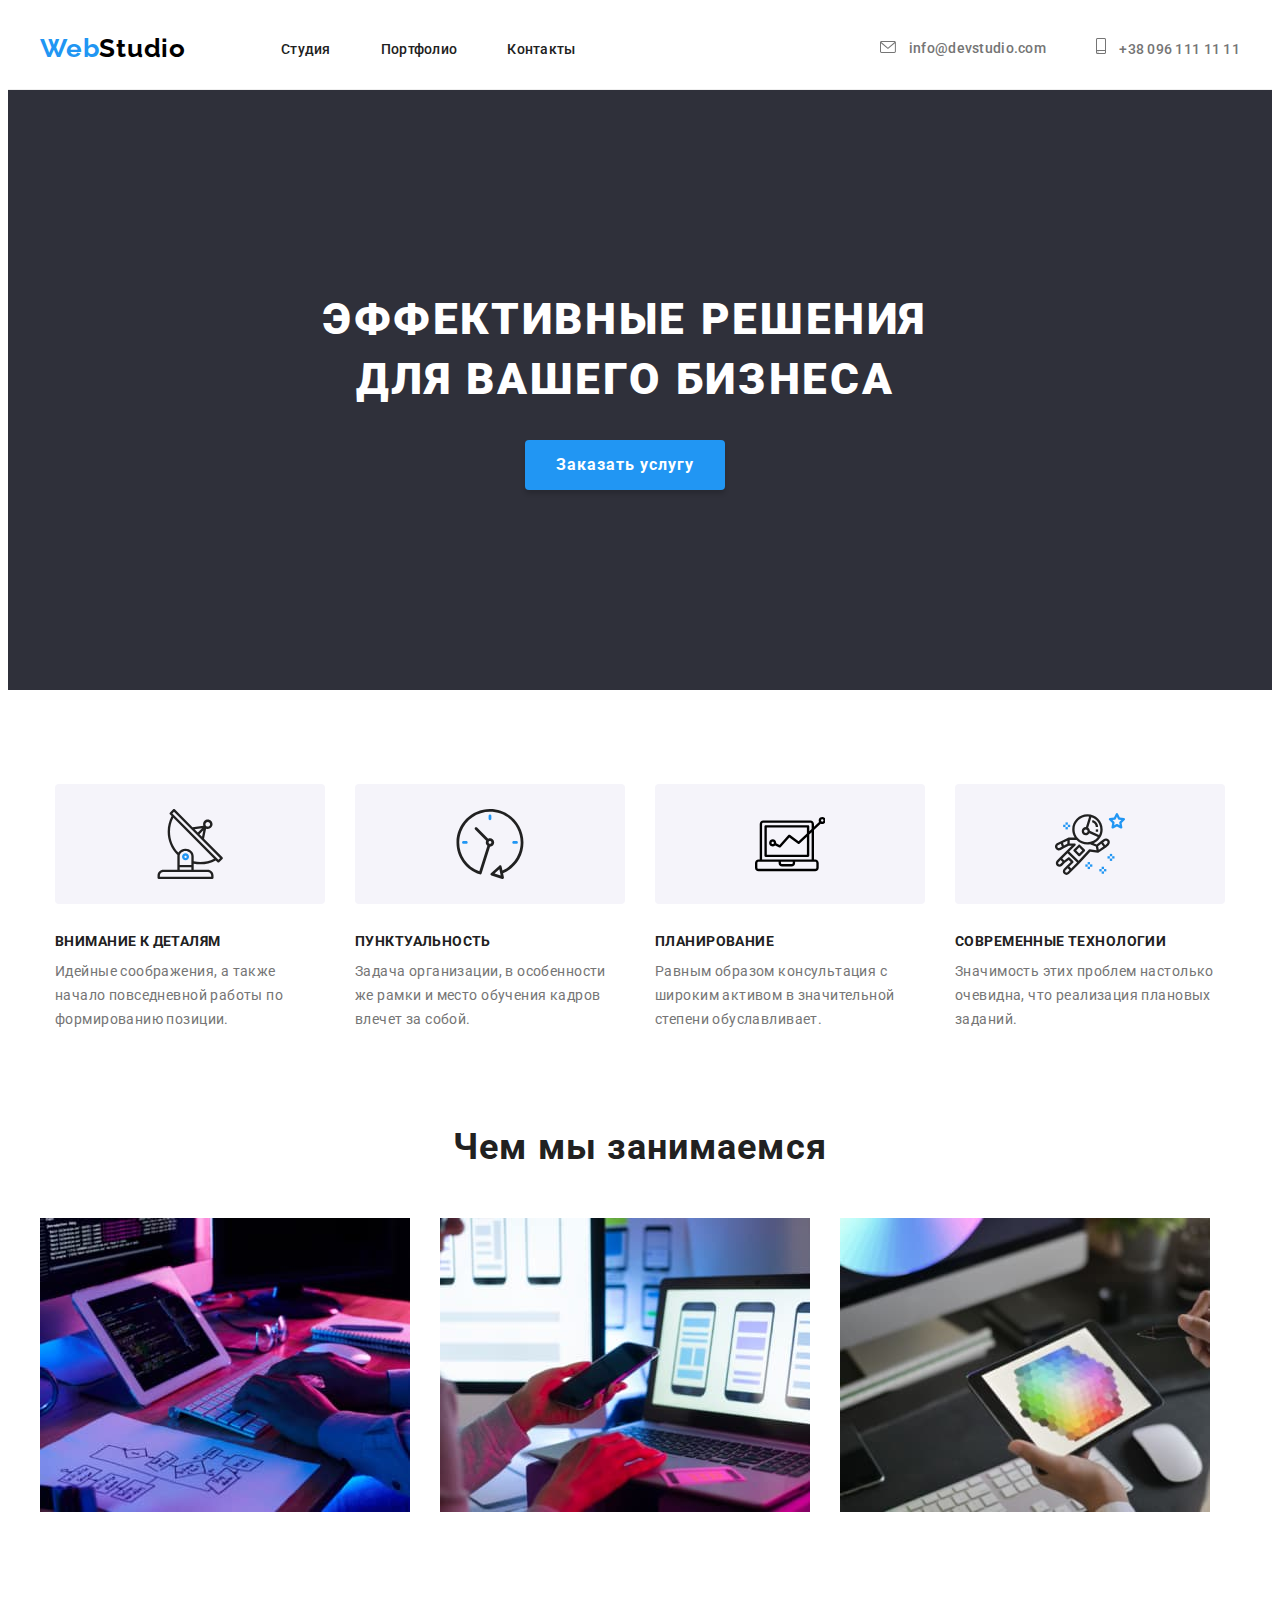
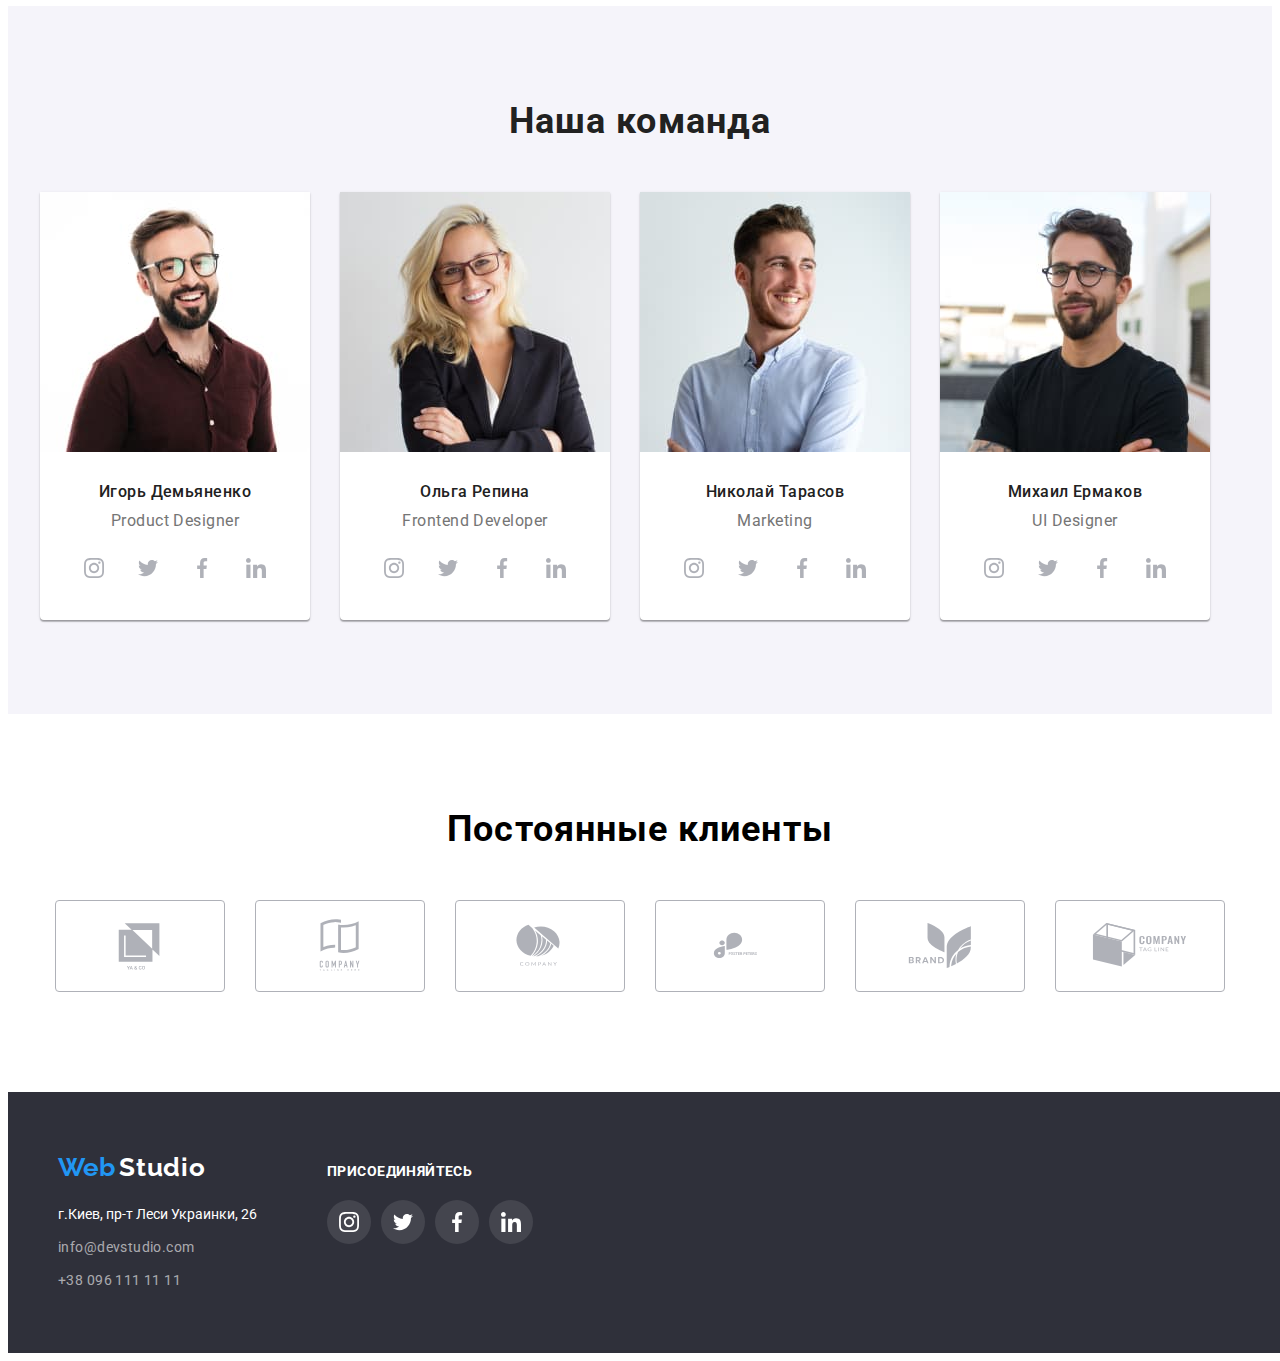
==== commit 9db012d2: "хедер" ====
--- a/index.html
+++ b/index.html
@@ -20,7 +20,6 @@
 
 <body>
     <header class="header">
-    <header class="header">
         <div class="container header-container">
             <nav class="header-navigation">
                 <a class="header-logo-first link " href="">Web</a>
@@ -52,11 +51,10 @@
                 </ul>
             </div>
     </header>
-</header>
+
 
     <main>
         <!-- Страница герой -->
-        
         <section class="hero">
             <div class="container ">
             <h1 class="hero-title">Эффективные решения для вашего бизнеса</h1>
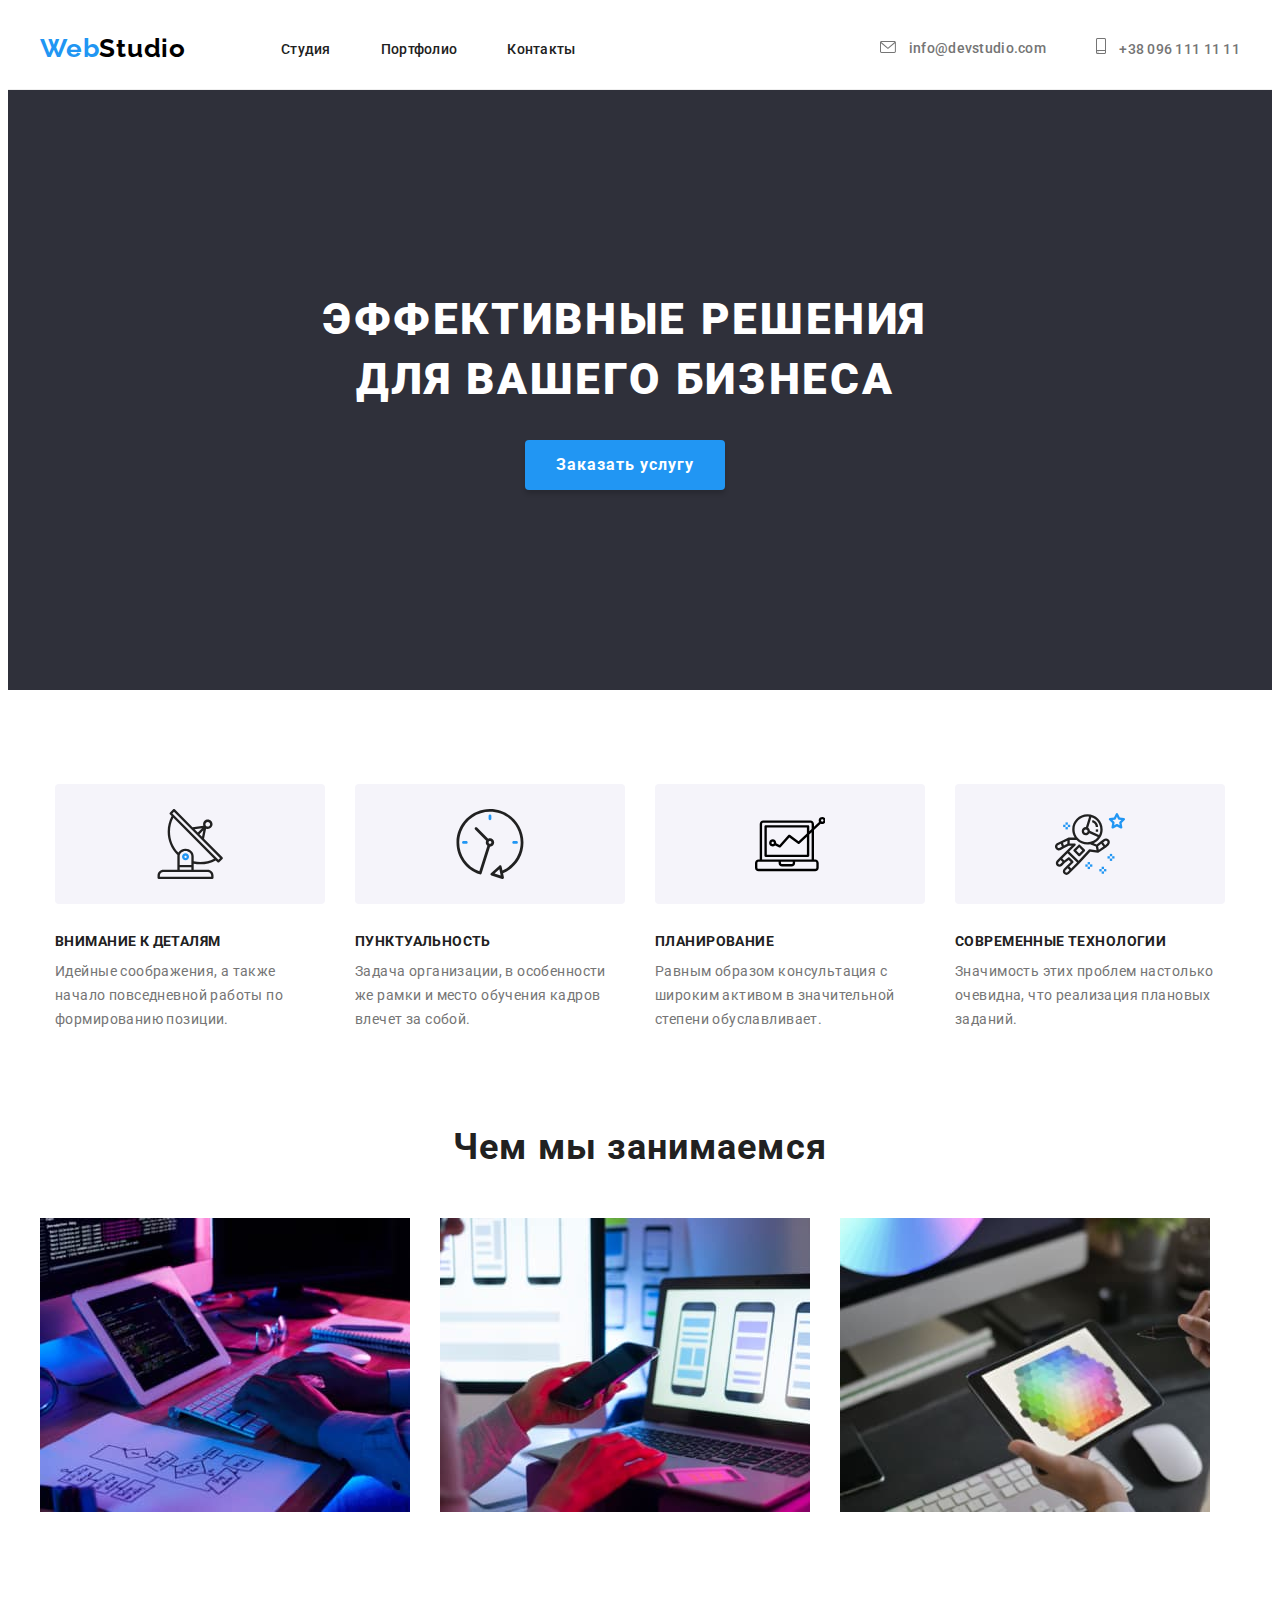
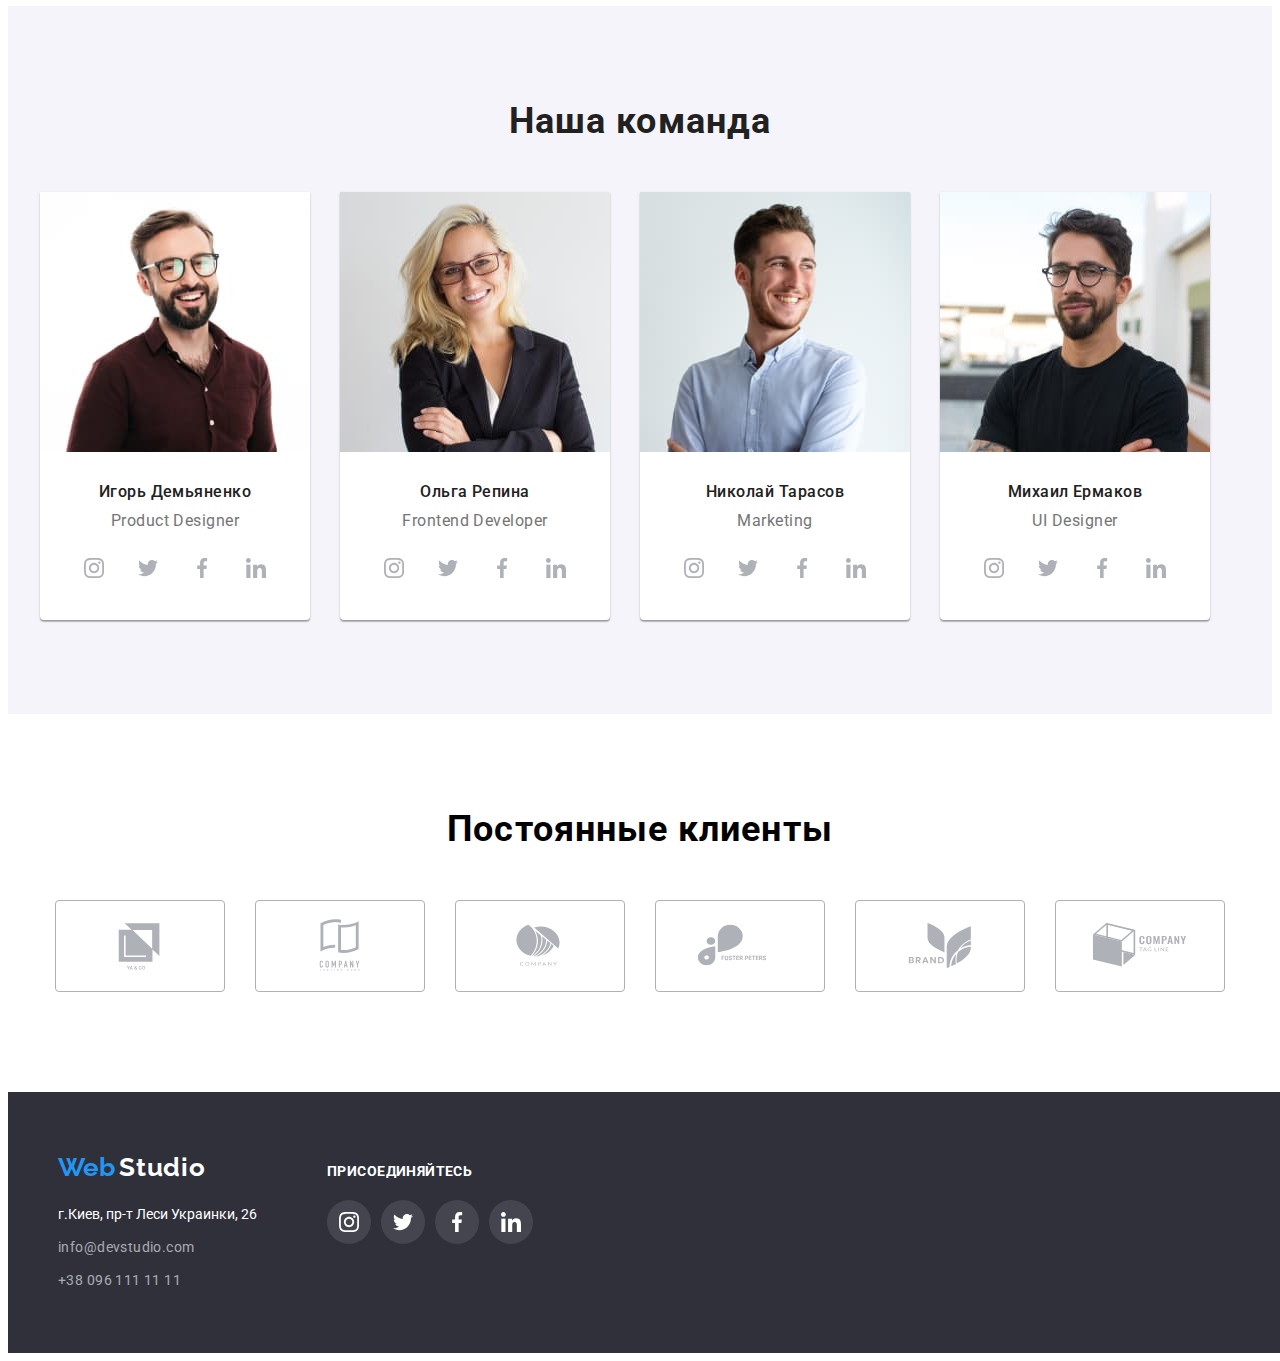
==== commit cd6fa0d3: "збільшила лого" ====
--- a/index.html
+++ b/index.html
@@ -295,7 +295,7 @@
                 <li class="clients-item">
                     <a href="" class="clients-link link">
                         <svg class="clients-icon" width='106' height="60">
-                            <use href="./img/icon.svg/icons.svg#icon-foster_peters"></use>
+                            <use href="./img/icon.svg/icons.svg#icon-Logo" ></use>
                         </svg>
                     </a>
                 </li>
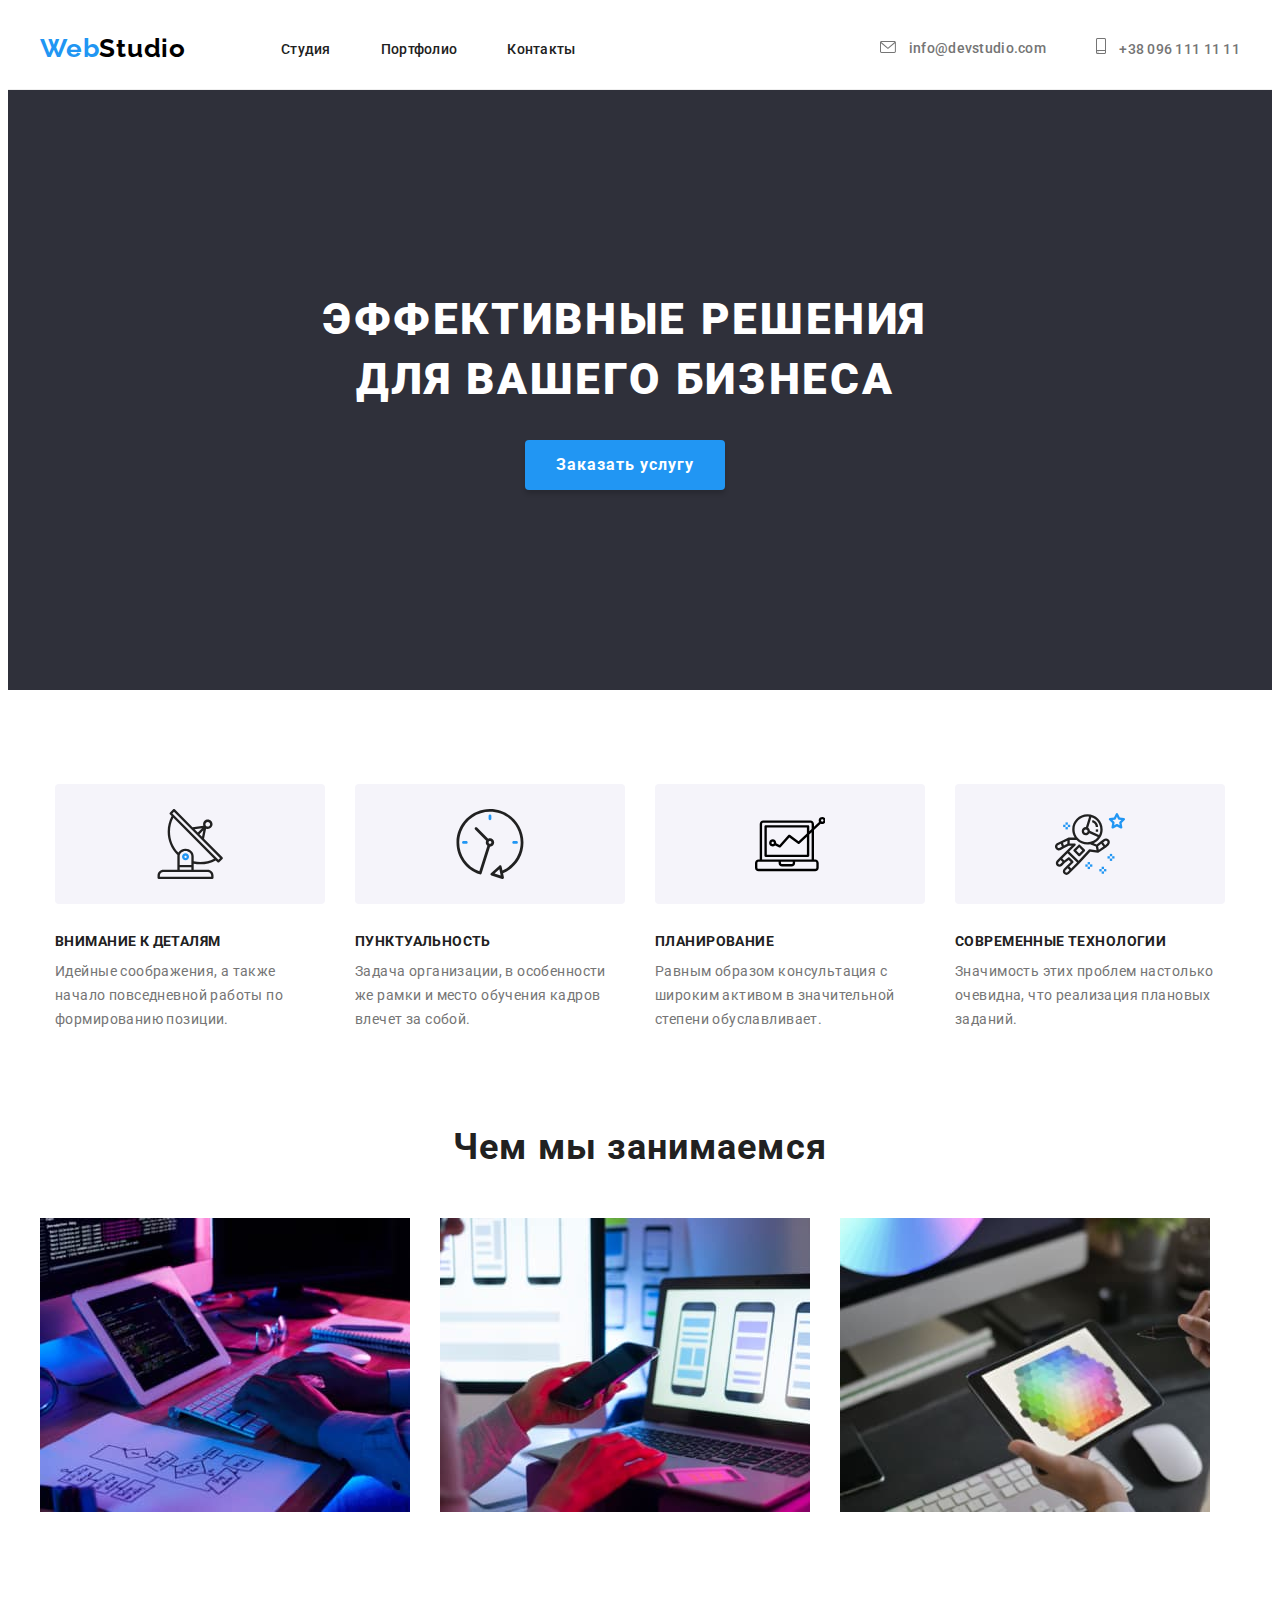
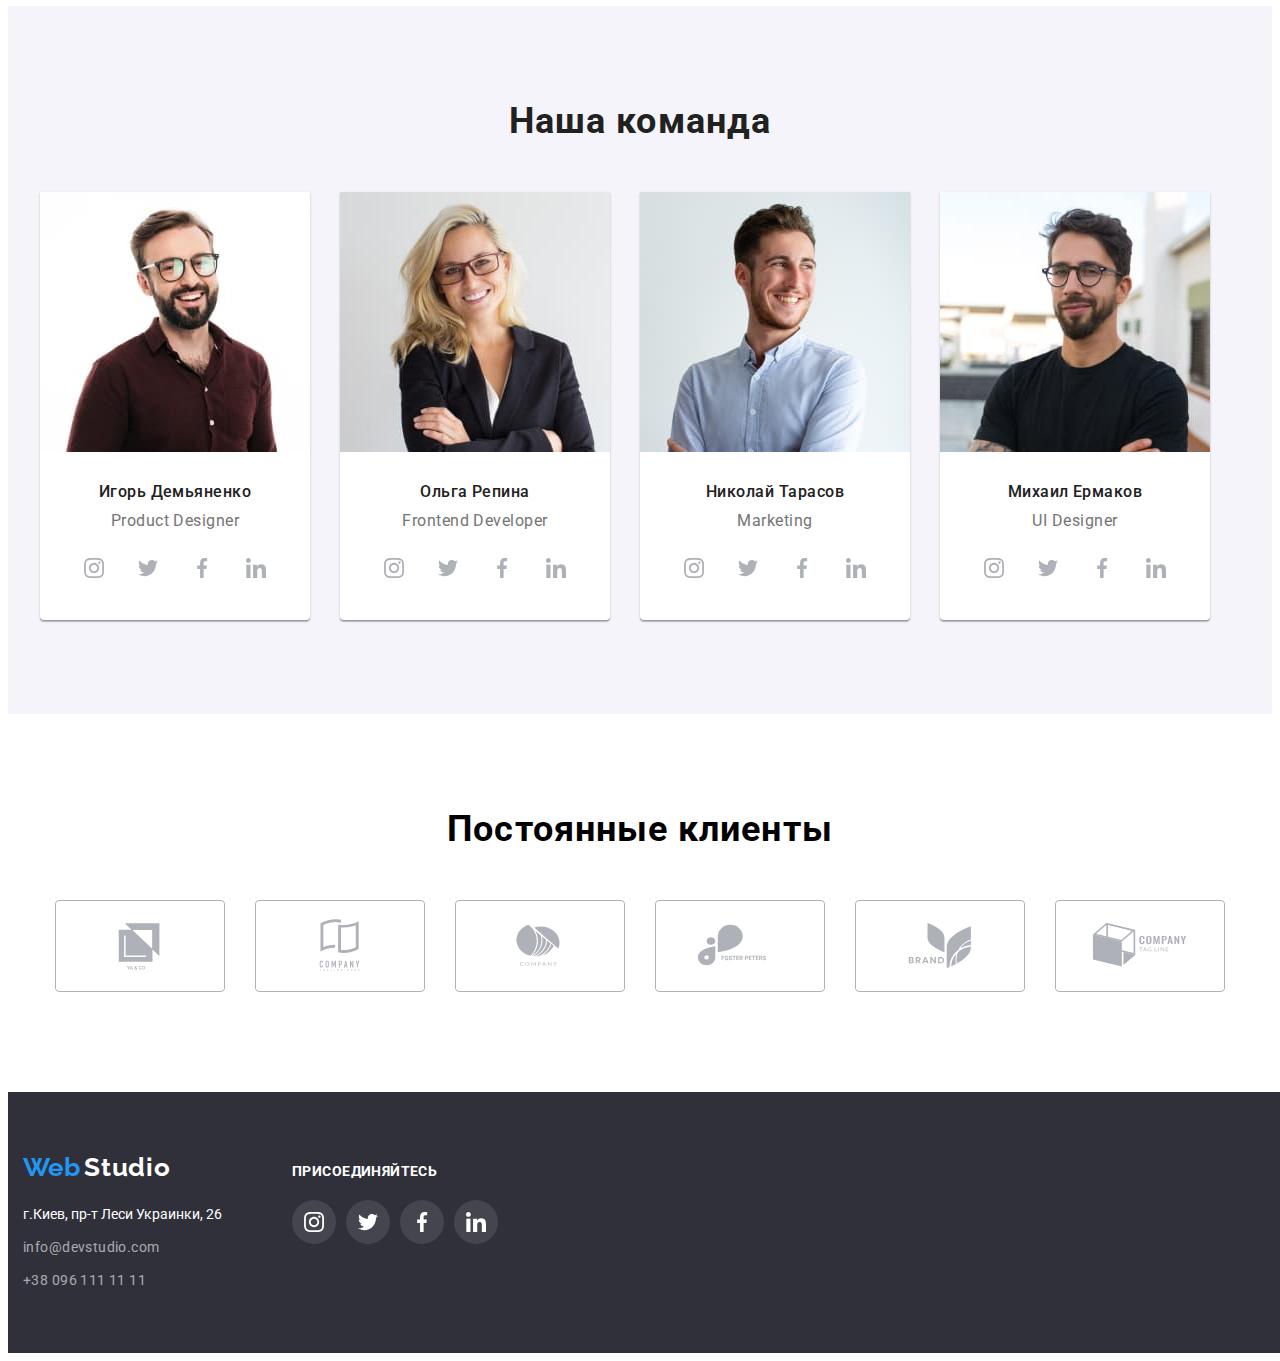
==== commit 0da2a112: "container" ====
--- a/index.html
+++ b/index.html
@@ -319,7 +319,7 @@
             </div>
         </section>
     </main>
-    <footer class="footer container-icons">
+    <footer class="footer container container-icons">
         <div class="container-footer">
         <a class="footer-logo-first link" href="">Web</a>
         <a class="footer-logo-second link" href="">Studio</a>
--- a/style/style.css
+++ b/style/style.css
@@ -451,7 +451,6 @@
   background-repeat: no-repeat;
   background-position: center;
   background-size: cover;
-  padding-left: 50px;
 }
 
 .container-icons {
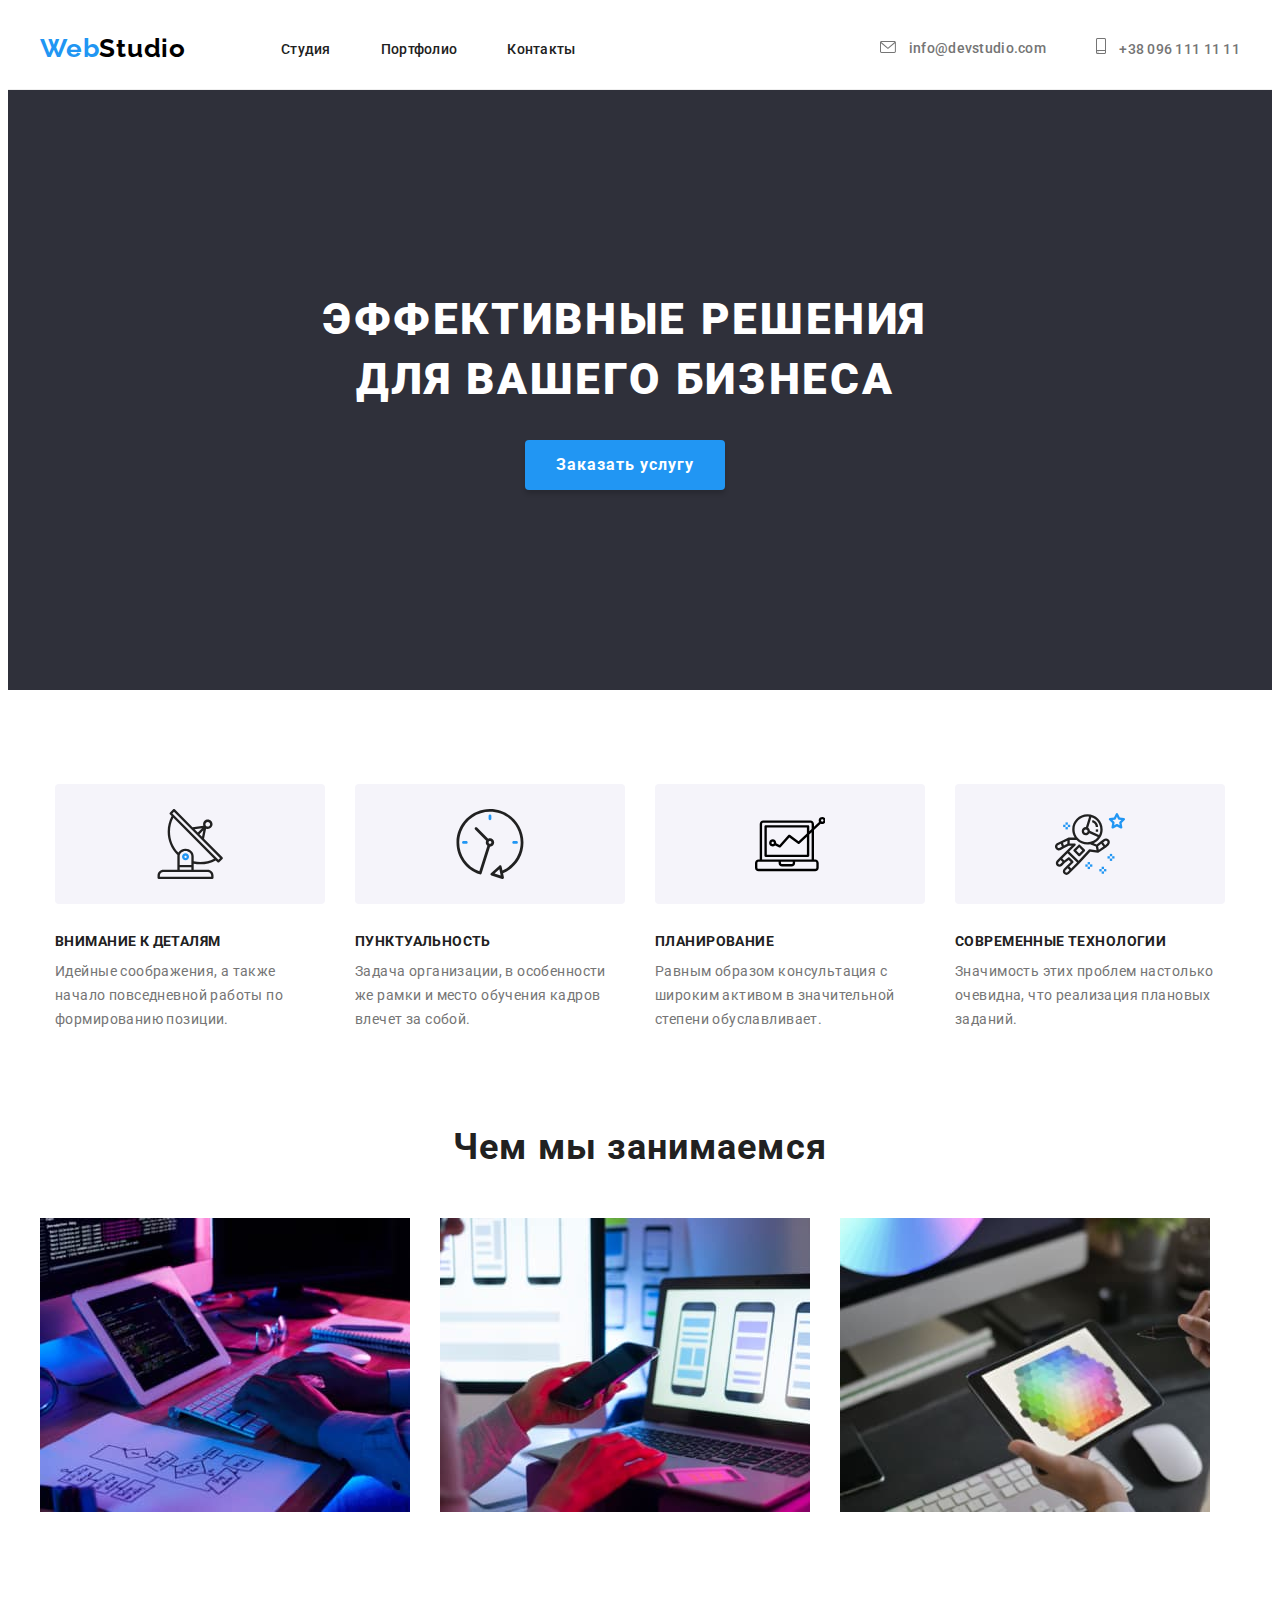
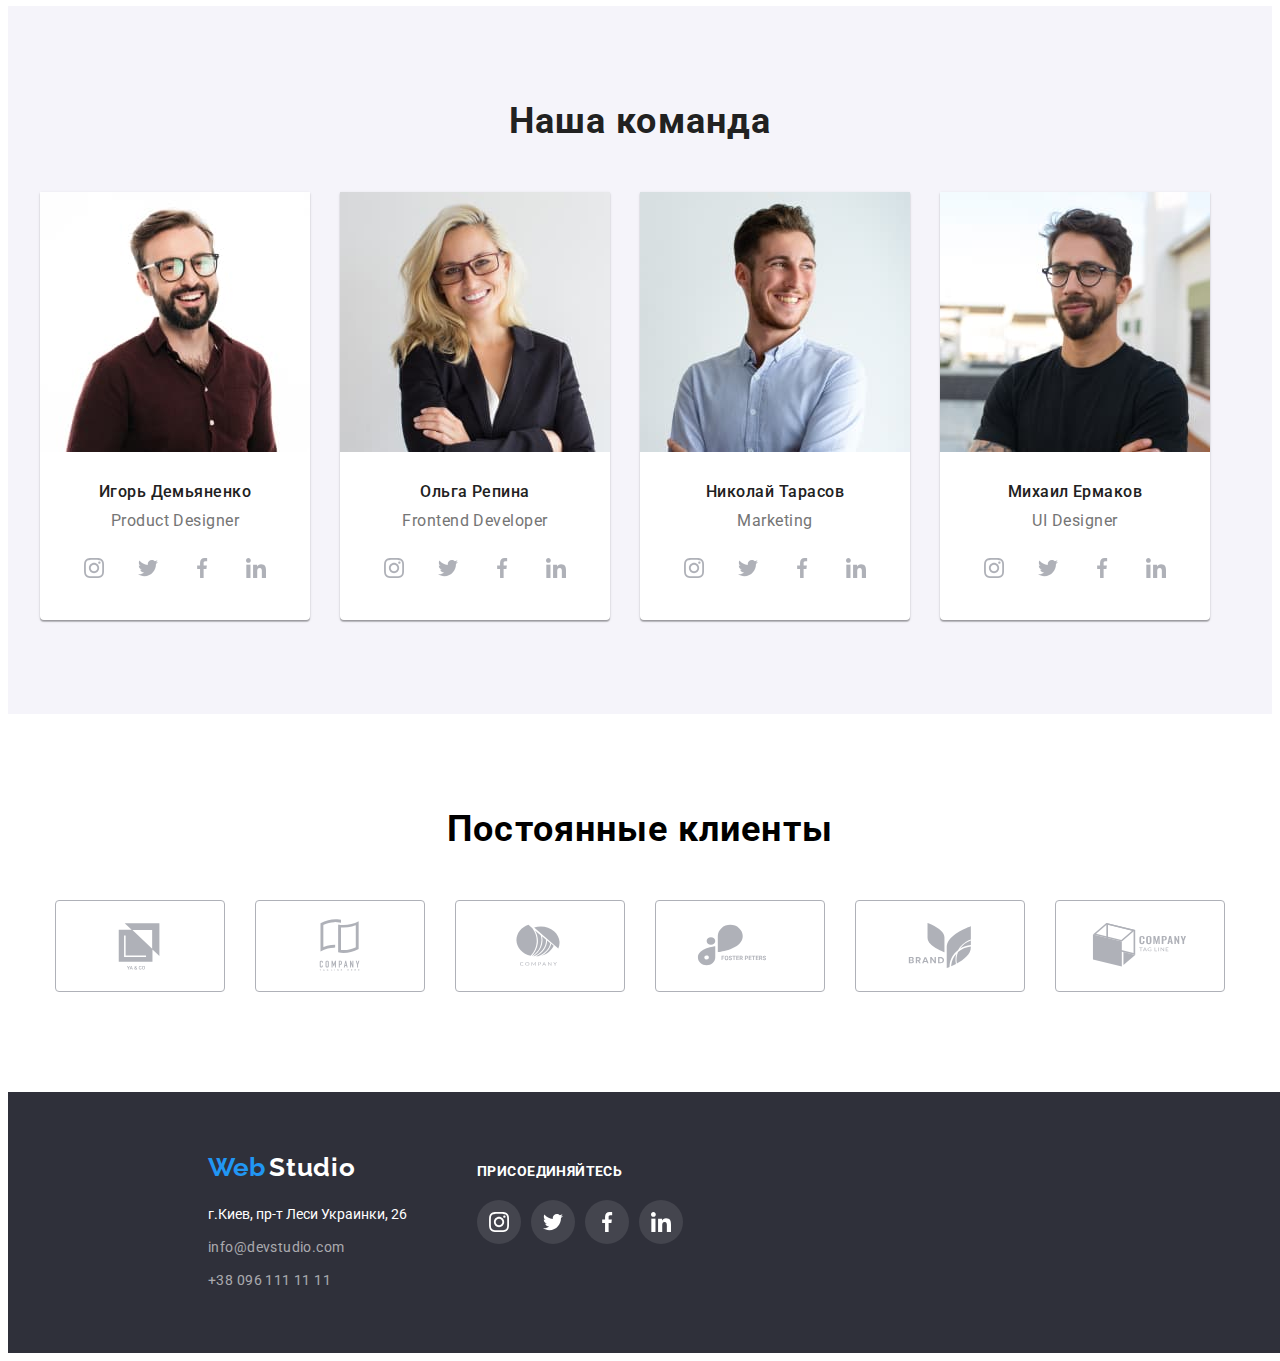
==== commit bdd57de0: "футер" ====
--- a/index.html
+++ b/index.html
@@ -319,7 +319,8 @@
             </div>
         </section>
     </main>
-    <footer class="footer container container-icons">
+    <footer class="footer container-icons">
+        <div class="container container-icon">
         <div class="container-footer">
         <a class="footer-logo-first link" href="">Web</a>
         <a class="footer-logo-second link" href="">Studio</a>
@@ -332,7 +333,6 @@
             </ul>
             </address>
             </div>
-            <section class="" >
                 <div class="container-footer-icons">
                 <p class="footer-social-text">
                         ПРИСОЕДИНЯЙТЕСЬ
@@ -362,10 +362,9 @@
                                 <use href="./img/icon.svg/icons.svg#icon-linkedin"></use>
                                 </svg></a>
                         </li>
-                    
                 </ul>
             </div>
-        </section>
+        </div>
     </footer>
 </body>
 
--- a/style/style.css
+++ b/style/style.css
@@ -458,6 +458,9 @@
   padding-top: 60px;
   padding-bottom: 60px;
 }
+.container-icon {
+  display: flex;
+}
 
 .container-footer-icons {
   width: 206px;
